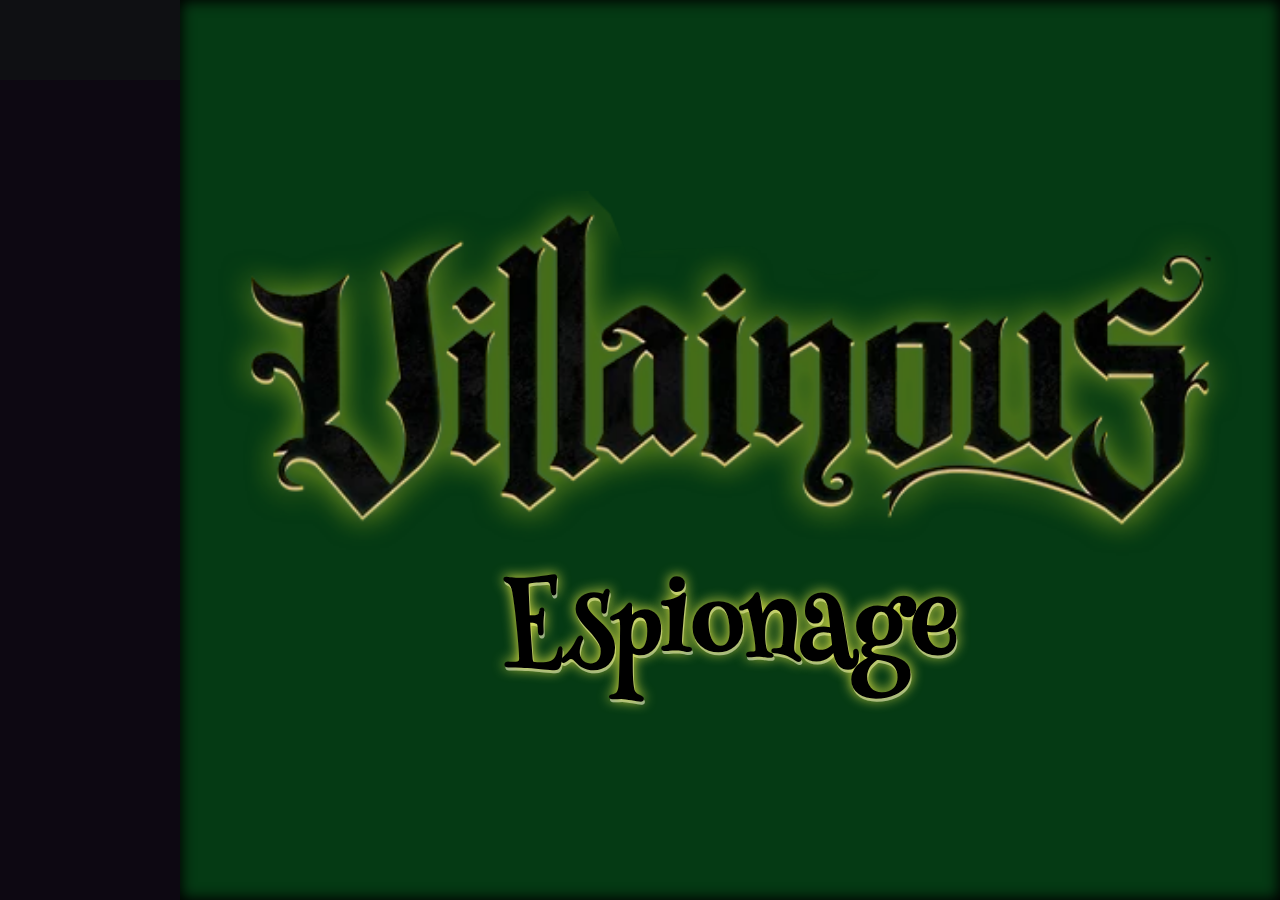
==== index.html @ e9b79228 "Initial commit" ====
<!DOCTYPE html>
<html lang="en">

<head>
    <meta charset="UTF-8">
    <meta name="viewport" content="width=device-width, initial-scale=1.0">
    <title>Villainous: Espionage</title>

    <link rel="stylesheet" href="main.css">
    <style>
        :root {
            font-size: 18px;
        }

        body {
            height: 100vh;
            overflow: hidden;
            margin: 0;
            color: white;
            background: #0d0812;
            display: grid;
            grid-template-rows: 80px 1fr;
        }

        nav {
            display: flex;
            flex-direction: row;
            background-color: #0f1013;
        }

        nav button {
            border: none;
            outline: none;
            margin: 0;
            font-size: inherit;
            color: inherit;

            --color: #053a14;
            padding: 15px;
            text-align: center;
            font-family: 'Crimson Text', serif;
            font-size: 1.5rem;
            box-shadow: 0 0 14px 2px black inset;
            background-color: #0f1013;
            transition: background-color .2s;
            width: 20%;
        }

        @media screen and (min-width: 800px) {
            body {
                grid-template-columns: minmax(min-content, 180px) 1fr;
            }

            nav {
                flex-direction: column;
            }

            nav button {
                font-size: 2rem;
                width: 100%;
            }
        }

        nav button.selected,
        nav button:hover {
            background-color: var(--color);
        }

        nav button:hover {
            cursor: pointer;
        }

        #tabs {
            min-height: 100vh;
        }

        .tab {
            box-sizing: border-box;
            padding: 20px;
            height: 100%;
            overflow-y: scroll;
            box-shadow: 0 0 14px 2px black inset;
            background-color: #212226;
        }

        div#splash {
            background: #053a14;
            color: black;
            display: flex;
            justify-content: center;
            align-items: center;
            flex-direction: column;
            overflow: hidden;
            text-align: center;
            /* background: linear-gradient(45deg,
                    #651460 0%,
                    #651460 20%,
                    #600b0b 20%,
                    #600b0b 40%,
                    #513005 40%,
                    #513005 60%,
                    #053a14 60%,
                    #053a14 80%,
                    #00453b 80%,
                    #00453b 100%); */
        }

        div#splash img {
            width: 80vw;
        }

        div#splash span {
            font-size: 8vw;
            text-shadow: 0px 0px 1vw #F6F64B, 1px 0.2vw #fff8;
            font-weight: bold;
            font-family: 'Henny Penny', cursive;
        }

        .tab:not(.selected) {
            display: none !important;
        }

        .board {
            box-shadow: 0 0 14px 2px rgba(0, 0, 0, .8);
        }

        .cards {
            display: grid;
            gap: 20px;
            grid-template-columns: 1fr;
            /* grid-template-columns: 1fr 1fr 1fr 1fr 1fr; */
        }

        @media screen and (max-width: 649px) {
            .cards {
                grid-auto-rows: minmax(200px, calc(100vh - 140px));
                justify-items: center;
            }

            .card {
                height: 100%;
            }
        }

        @media screen and (min-width: 650px) {
            .cards {
                grid-template-columns: 1fr 1fr;
            }
        }

        @media screen and (min-width: 920px) {
            .cards {
                grid-template-columns: 1fr 1fr 1fr;
            }
        }

        @media screen and (min-width: 1120px) {
            .cards {
                grid-template-columns: 1fr 1fr 1fr 1fr;
            }
        }

        @media screen and (min-width: 1320px) {
            .cards {
                grid-template-columns: 1fr 1fr 1fr 1fr 1fr;
            }
        }

        .card {
            box-shadow: 0 0 14px 2px rgba(0, 0, 0, .8);
            background: linear-gradient(0deg, var(--body-color) 0%, var(--body-color) 52%, #222 52%, #2d2d2d 100%);
        }

        @media screen and (min-width: 800px) {
            .deck-list {
                width: fit-content;
                column-count: 3;
                column-width: 250px;
            }
        }

        h1,
        h2,
        h3,
        h4,
        h5,
        h6 {
            font-family: 'Crimson Text', serif;
            text-transform: uppercase;
            margin: 1rem 0;
            text-align: center;
            color: var(--accent-color);
            line-height: 1.2;
        }

        h1 {
            font-size: 6rem;
        }

        h2 {
            font-size: 3rem;
        }

        h3 {
            font-size: 1.5rem;
        }

        @media screen and (min-width: 800px) {
            .villain-guide {
                column-count: 2;
            }
        }

        @media screen and (min-width: 1200px) {
            .villain-guide {
                column-count: 3;
            }
        }

        .villain-guide .objective {
            font-weight: bold;
            text-align: center;
        }

        .villain-guide section {
            break-inside: avoid-column;
        }

        .villain-guide section:first-child h3 {
            margin-top: 0;
        }
    </style>

    <script src="data.js"></script>
    <script src="tidy-data.js"></script>
    <script src="generate.js"></script>
</head>

<body>
    <nav id="nav-bar"></nav>
    <div id="tabs">
        <div id="splash" class="tab selected">
            <img src="logo.webp" alt="Villainous">
            <span>Espionage</span>
        </div>
    </div>
</body>
<script>

    // UPDATE ELEMENT SIZING //
    function updateElementPercentageUnits(e) {
        for (const e of document.querySelectorAll(".card"))
            e.style.setProperty("--point", e.clientHeight / 100 + "px")

        for (const e of document.querySelectorAll(".backing"))
            e.style.setProperty("--point", e.clientHeight / 100 + "px")

        for (const e of document.querySelectorAll(".board"))
            e.style.setProperty("--point", e.clientHeight / 100 + "px")
    }

    window.addEventListener("resize", updateElementPercentageUnits);

    // SELECT VILLAIN MENU //
    function getCSSid(villain) {
        return "villain-" + villain.name.toLowerCase();
    }

    function selectVillain(id) {
        const selected_button = document.querySelector("nav button.selected")
        if (selected_button) selected_button.classList.remove("selected");

        const selected_tab = document.querySelector(".tab.selected")
        if (selected_tab) selected_tab.classList.remove("selected");

        const new_button = document.querySelector("nav button." + id);
        if (new_button) new_button.classList.add("selected");
        document.querySelector(".tab#" + id).classList.add("selected");

        updateElementPercentageUnits();
    }

    // GENERATE HTML //
    for (const villain of data) {
        const tab = create(null, "div", "tab", "villain");
        tab.id = getCSSid(villain);

        // Navigation button
        {
            const button = create(document.querySelector("#nav-bar"), "button")
            button.innerText = villain.name;
            button.style.setProperty("--color", villain.style.color)
            button.classList.add(getCSSid(villain))
            button.addEventListener("click", event => {
                document.querySelector("#splash").style.background = villain.style.color;
                if (button.classList.contains("selected")) {
                    selectVillain("splash")
                } else {
                    selectVillain(getCSSid(villain))
                }
            })
        }

        // Heading
        {
            const heading = create(tab, "h1");
            heading.innerText = villain.name;
        }

        // Board
        {
            const heading = create(tab, "h2");
            heading.innerText = "Board";
            tab.appendChild(createBoardElement(villain));
        }

        // Villain Guide
        {
            const heading = create(tab, "h2")
            heading.innerText = "Villain Guide";

            const guide = create(tab, "div", "villain-guide")
            let first_part = true;
            for (const part of villain.guide) {
                const section = create(guide, "section");

                const heading = create(section, "h3");
                heading.innerText = part.heading;

                if (first_part) {
                    const paragraph = create(section, "p");
                    paragraph.innerText = villain.objective;
                    paragraph.classList.add("objective");
                    first_part = false;
                }

                for (const text of part.body) {
                    const paragraph = create(section, "p");
                    paragraph.innerText = text;
                }
            }
        }

        // Villain Deck
        {
            const heading = create(tab, "h2");
            heading.innerText = "Villain Deck";

            const list = create(tab, "ul", "deck-list");
            let current_divider = null;
            let current_copies = 0;

            for (const card of villain.villain_deck) {
                // List Item
                const i = create(list, "li");
                i.innerText = card.name
                if (card.copies > 1)
                    i.innerText += " (x" + card.copies + ")"

                // Card Preview
                if (card.copies != current_copies) {
                    current_copies = card.copies;

                    const heading = create(tab, "h3");
                    heading.innerText = current_copies == 1 ? "1 copy" : current_copies + " copies";

                    current_divider = create(tab, "div", "cards");
                }

                current_divider.appendChild(createCardElement(villain, card));
            }
        }

        // Fate Deck
        {
            const heading = create(tab, "h2");
            heading.innerText = "Fate Deck";

            const list = create(tab, "ul", "deck-list");
            let current_divider = null;
            let current_copies = 0;

            for (const card of villain.fate_deck) {
                // List Item
                const i = create(list, "li");
                i.innerText = card.name
                if (card.copies > 1)
                    i.innerText += " (x" + card.copies + ")"

                // Card Preview
                if (card.copies != current_copies) {
                    current_copies = card.copies;

                    const heading = create(tab, "h3");
                    heading.innerText = current_copies == 1 ? "1 copy" : current_copies + " copies";

                    current_divider = create(tab, "div", "cards");
                }

                current_divider.appendChild(createCardElement(villain, card));
            }
        }
        document.getElementById("tabs").appendChild(tab);
    }
</script>

</html>
---- main.css ----
@import url('https://fonts.googleapis.com/css2?family=Crimson+Text&family=Henny+Penny&family=Roboto:wght@400;500&family=Tilt+Prism&display=swap');

:root {
    --accent-color: rgb(205, 182, 92);

    --villain-color: black;
    --villain-text-color: var(--accent-color);
    --villain-border-style: solid;

    --fate-color: #edece6;
    --fate-text-color: #392922;

    font-family: 'Roboto', sans-serif;
    line-height: 1.5;
}

p,
ul,
ol {
    margin: 0;
    margin-bottom: 1rem;
}

.keyword-ally,
.keyword-allies {
    color: #e41214;
}

.keyword-item,
.keyword-items {
    color: #41a3d1;
}

.keyword-hero,
.keyword-heros {
    color: #f5a620;
}

.keyword-effect,
.keyword-effects {
    color: #8dc10d;
}

.keyword-condition,
.keyword-conditions {
    color: #c35892;
}

.card>* {
    position: absolute;
    display: flex;
    align-items: center;
    justify-content: center;
    text-align: center;
    z-index: 10;
}

.card,
.backing {
    --body-color: var(--villain-color);
    --text-color: var(--villain-text-color);

    display: block;
    color: var(--text-color);
    aspect-ratio: 63 / 89;
    position: relative;
    border-radius: calc(2 * var(--point));
}

.fate {
    --body-color: var(--fate-color);
    --text-color: var(--fate-text-color);
}

.backing {
    background: var(--body-color);
    justify-content: center;
    display: flex;
    align-items: center;
    font-size: calc(var(--point) * 60);
    font-family: 'Tilt Prism', cursive;
    line-height: 1;
}

.backing::before {
    content: "";
    display: block;
    position: absolute;
    top: calc(var(--point) * 4);
    bottom: calc(var(--point) * 4);
    left: calc(var(--point) * 4);
    right: calc(var(--point) * 4);
    border: var(--villain-border-style) var(--point) var(--accent-color);
}

.card {
    background: linear-gradient(0deg, var(--body-color) 0%, var(--body-color) 52%, white 52%, white 100%);
}

.card::before {
    content: "";
    display: block;
    z-index: 0;
    position: absolute;
    top: 52%;
    bottom: 3.5%;
    left: 4%;
    right: 4%;
    border: var(--villain-border-style) var(--point) var(--accent-color);
}

.card .name {
    top: 55%;
    height: 5%;
    left: 8%;
    right: 8%;
    font-family: 'Crimson Text', serif;
    font-size: calc(var(--point) * 5);
    text-transform: uppercase;

    padding-bottom: 2%;
    border-bottom: var(--villain-border-style) var(--point) var(--accent-color);
}

.card .kind {
    top: 93%;
    height: 5%;
    font-weight: bold;
    font-size: calc(var(--point) * 4);
    width: 100%;
}

.card .kind span {
    background-color: var(--body-color);
    padding: 1%;
    margin: auto;
    display: block;
    margin-top: -1%;
    line-height: 1;
}

.card .ability {
    left: 10.5%;
    right: 10.5%;
    top: 64%;
    height: 26%;
    font-size: calc(var(--point) * 3.7);
    line-height: 1.2;
    font-weight: 500;
}

.card .ability.no-ability {
    font-style: italic;
}

.card .ability.small {
    font-size: calc(var(--point) * 3.3);
}

.card .ability br {
    margin-bottom: calc(var(--point) * 0.5);
}

.card .cost,
.card .strength {
    height: 8%;
    font-size: calc(5.5 * var(--point));
    aspect-ratio: 1;
    border-radius: 50%;
    border: var(--villain-border-style) var(--point) var(--accent-color);
    background-color: var(--body-color);
    font-weight: bold;
}

.card .cost {
    left: 4%;
    top: 4%;
}

.card .strength {
    left: 4%;
    bottom: 3.5%;
}

/* Board */
.board {
    display: grid;
    grid-template-columns: 3fr 16fr;
    aspect-ratio: 100 / 28;
    color: var(--accent-color);
    background: var(--villain-color);
    /* background: url(https://static.wikia.nocookie.net/disney-villainous/images/1/1d/Hookrealm.jpg/revision/latest?cb=20190622020906);
    background-size: cover; */
}

.board .portrait {
    border-right: solid calc(var(--point) / 3) var(--accent-color);
    background: linear-gradient(0deg, #222 0%, #2d2d2d 100%);
    position: relative;
}

.board .portrait>* {
    position: absolute
}

.board .portrait .name {
    top: 3%;
    font-family: 'Crimson Text', serif;
    font-size: calc(var(--point) * 4);
    text-transform: uppercase;
    text-align: center;
    line-height: 1;
    left: 0%;
    right: 0%;
}

.board .portrait .desc {
    top: 63%;
    height: 34%;
    left: 6%;
    width: 88%;
}

.board .portrait .desc .content {
    position: relative;
    width: 100%;
    height: 100%;
    background: var(--villain-color);
}

.board .portrait .desc .content>* {
    position: absolute
}

.board .portrait .desc .content::before {
    content: "";
    display: block;
    z-index: 0;
    position: absolute;
    top: 5%;
    bottom: 5%;
    left: 5%;
    right: 5%;
    border: var(--villain-border-style) var(--point) var(--accent-color);
}

.board .portrait .desc .content .title {
    top: 13%;
    font-family: 'Crimson Text', serif;
    font-size: calc(var(--point) * 3.5);
    text-transform: uppercase;
    text-align: center;
    line-height: 1;
    left: 15%;
    right: 15%;
    padding-bottom: 2%;
    border-bottom: var(--villain-border-style) var(--point) var(--accent-color);
}

.board .portrait .desc .content .objective {
    left: 16%;
    right: 16%;
    top: 33%;
    height: 55%;
    font-size: calc(var(--point)*3);
    line-height: 1.2;
    text-align: center;
    display: flex;
    align-items: center;
    justify-content: center;
    text-align: center;
}

.board .locations {
    display: grid;
    grid-template-columns: 1fr 1fr 1fr 1fr;
    gap: calc(var(--point) * 2);
    padding: 0 calc(var(--point) * 2);
}

.board .locations .location {
    position: relative;
}

.board .locations .location>* {
    position: absolute;
    left: 5%;
    right: 5%;
    z-index: 10;
}

.board .locations .location .name {
    top: 83%;
    height: 4%;
    font-family: 'Crimson Text', serif;
    font-size: calc(var(--point) * 4);
    text-transform: uppercase;
    text-align: center;
    line-height: 1;
}

.board .locations .upper {
    top: 12%;
    height: 17%;
}

.board .locations .lower {
    top: 60%;
    height: 17%;
}

.board .locations .actions {
    display: flex;
    justify-content: space-evenly;
    height: 100%;
    width: 100%;
}

.board .locations .action {
    align-items: center;
    aspect-ratio: 1;
    background-color: var(--villain-color);
    border-radius: 50%;
    border: double calc(2*var(--point)) var(--accent-color);
    box-sizing: border-box;
    display: flex;
    font-size: calc(var(--point) * 8);
    font-weight: bold;
    height: 100%;
    justify-content: center;
    text-align: center;
}

.board .locations .bottom-card {
    border: solid calc(var(--point) / 3) var(--accent-color);
    border-bottom: none;
    border-top-right-radius: calc(var(--point) * 5);
    border-top-left-radius: calc(var(--point) * 5);
    top: 90%;
    height: 10%;
}

.board .locations .top-card {
    border: solid calc(var(--point) / 3) var(--accent-color);
    border-top: none;
    border-bottom-right-radius: calc(var(--point) * 5);
    border-bottom-left-radius: calc(var(--point) * 5);
    top: 0%;
    height: 34%;
}

.board .locations .image {
    border: solid calc(var(--point) / 3) var(--accent-color);
    border-radius: calc(var(--point) * 3);
    top: 9%;
    height: 71%;
    left: 0%;
    width: 100%;
    background: linear-gradient(0deg, #222 0%, #2d2d2d 100%);
    z-index: 0;
}
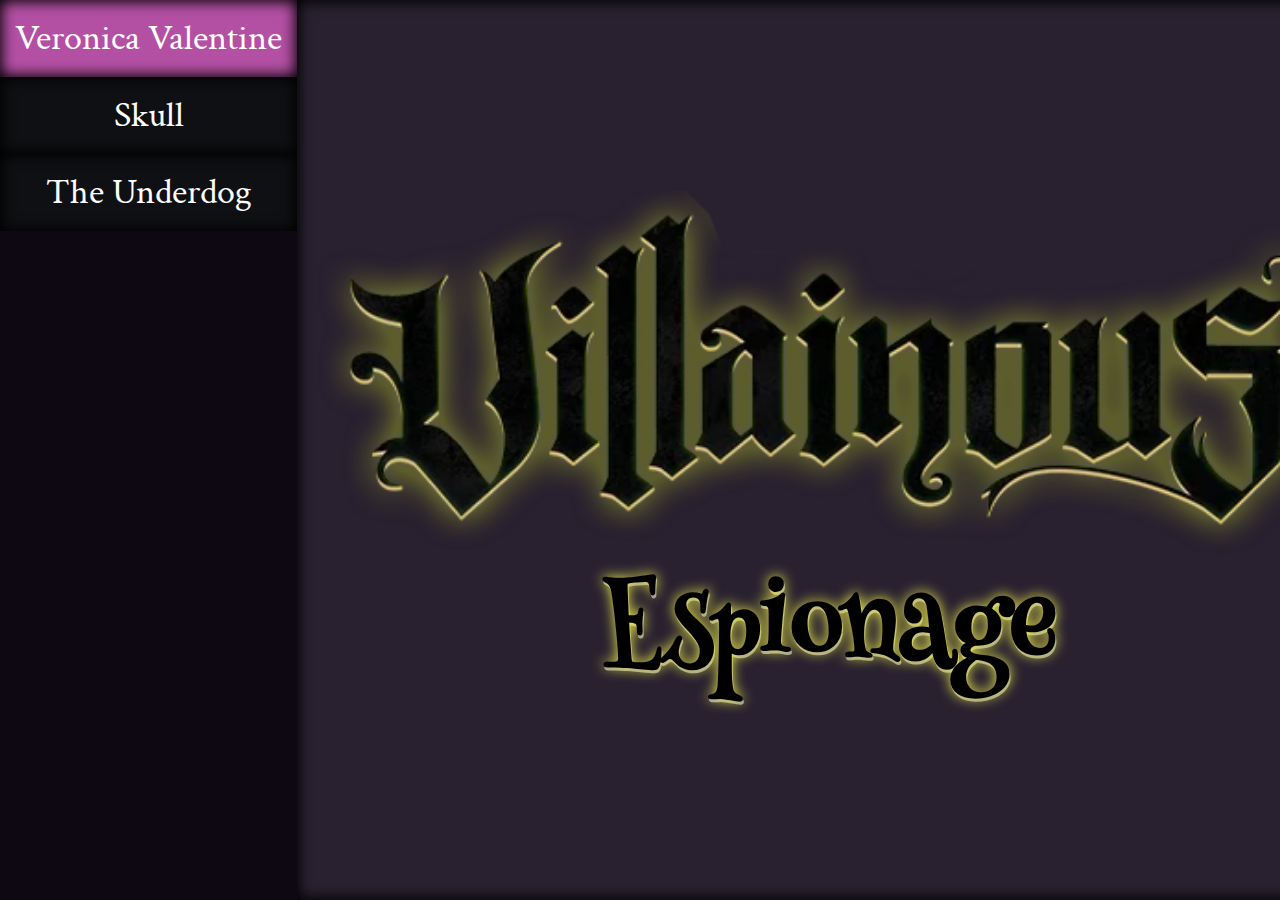
==== commit bac578c2: "Basic data" ====
--- a/index.html
+++ b/index.html
@@ -26,6 +26,7 @@
             display: flex;
             flex-direction: row;
             background-color: #0f1013;
+            width: max-content;
         }
 
         nav button {
@@ -84,7 +85,7 @@
         }
 
         div#splash {
-            background: #053a14;
+            background: #292130;
             color: black;
             display: flex;
             justify-content: center;
@@ -263,7 +264,7 @@
 
     // SELECT VILLAIN MENU //
     function getCSSid(villain) {
-        return "villain-" + villain.name.toLowerCase();
+        return "villain-" + villain.name.replaceAll(" ", "-").toLowerCase();
     }
 
     function selectVillain(id) {
--- a/main.css
+++ b/main.css
@@ -1,361 +1,367 @@
-@import url('https://fonts.googleapis.com/css2?family=Crimson+Text&family=Henny+Penny&family=Roboto:wght@400;500&family=Tilt+Prism&display=swap');
+@import url("https://fonts.googleapis.com/css2?family=Crimson+Text&family=Henny+Penny&family=Roboto:wght@400;500&family=Tilt+Prism&display=swap");
 
 :root {
-    --accent-color: rgb(205, 182, 92);
-
-    --villain-color: black;
-    --villain-text-color: var(--accent-color);
-    --villain-border-style: solid;
-
-    --fate-color: #edece6;
-    --fate-text-color: #392922;
-
-    font-family: 'Roboto', sans-serif;
-    line-height: 1.5;
+	--accent-color: #eee2df;
+
+	--villain-color: black;
+	--villain-text-color: var(--accent-color);
+	--villain-border-style: solid;
+
+	--fate-color: #edece6;
+	--fate-text-color: #392922;
+
+	font-family: "Roboto", sans-serif;
+	line-height: 1.5;
 }
 
 p,
 ul,
 ol {
-    margin: 0;
-    margin-bottom: 1rem;
+	margin: 0;
+	margin-bottom: 1rem;
 }
 
 .keyword-ally,
 .keyword-allies {
-    color: #e41214;
+	color: #e41214;
 }
 
 .keyword-item,
 .keyword-items {
-    color: #41a3d1;
+	color: #41a3d1;
 }
 
 .keyword-hero,
 .keyword-heros {
-    color: #f5a620;
+	color: #f5a620;
 }
 
 .keyword-effect,
 .keyword-effects {
-    color: #8dc10d;
+	color: #8dc10d;
 }
 
 .keyword-condition,
 .keyword-conditions {
-    color: #c35892;
-}
-
-.card>* {
-    position: absolute;
-    display: flex;
-    align-items: center;
-    justify-content: center;
-    text-align: center;
-    z-index: 10;
+	color: #c35892;
+}
+
+.card > * {
+	position: absolute;
+	display: flex;
+	align-items: center;
+	justify-content: center;
+	text-align: center;
+	z-index: 10;
 }
 
 .card,
 .backing {
-    --body-color: var(--villain-color);
-    --text-color: var(--villain-text-color);
-
-    display: block;
-    color: var(--text-color);
-    aspect-ratio: 63 / 89;
-    position: relative;
-    border-radius: calc(2 * var(--point));
+	--body-color: var(--villain-color);
+	--text-color: var(--villain-text-color);
+
+	display: block;
+	color: var(--text-color);
+	aspect-ratio: 63 / 89;
+	position: relative;
+	border-radius: calc(2 * var(--point));
 }
 
 .fate {
-    --body-color: var(--fate-color);
-    --text-color: var(--fate-text-color);
+	--body-color: var(--fate-color);
+	--text-color: var(--fate-text-color);
 }
 
 .backing {
-    background: var(--body-color);
-    justify-content: center;
-    display: flex;
-    align-items: center;
-    font-size: calc(var(--point) * 60);
-    font-family: 'Tilt Prism', cursive;
-    line-height: 1;
+	background: var(--body-color);
+	justify-content: center;
+	display: flex;
+	align-items: center;
+	font-size: calc(var(--point) * 60);
+	font-family: "Tilt Prism", cursive;
+	line-height: 1;
 }
 
 .backing::before {
-    content: "";
-    display: block;
-    position: absolute;
-    top: calc(var(--point) * 4);
-    bottom: calc(var(--point) * 4);
-    left: calc(var(--point) * 4);
-    right: calc(var(--point) * 4);
-    border: var(--villain-border-style) var(--point) var(--accent-color);
+	content: "";
+	display: block;
+	position: absolute;
+	top: calc(var(--point) * 4);
+	bottom: calc(var(--point) * 4);
+	left: calc(var(--point) * 4);
+	right: calc(var(--point) * 4);
+	border: var(--villain-border-style) var(--point) var(--accent-color);
 }
 
 .card {
-    background: linear-gradient(0deg, var(--body-color) 0%, var(--body-color) 52%, white 52%, white 100%);
+	background: linear-gradient(
+		0deg,
+		var(--body-color) 0%,
+		var(--body-color) 52%,
+		white 52%,
+		white 100%
+	);
 }
 
 .card::before {
-    content: "";
-    display: block;
-    z-index: 0;
-    position: absolute;
-    top: 52%;
-    bottom: 3.5%;
-    left: 4%;
-    right: 4%;
-    border: var(--villain-border-style) var(--point) var(--accent-color);
+	content: "";
+	display: block;
+	z-index: 0;
+	position: absolute;
+	top: 52%;
+	bottom: 3.5%;
+	left: 4%;
+	right: 4%;
+	border: var(--villain-border-style) var(--point) var(--accent-color);
 }
 
 .card .name {
-    top: 55%;
-    height: 5%;
-    left: 8%;
-    right: 8%;
-    font-family: 'Crimson Text', serif;
-    font-size: calc(var(--point) * 5);
-    text-transform: uppercase;
-
-    padding-bottom: 2%;
-    border-bottom: var(--villain-border-style) var(--point) var(--accent-color);
+	top: 55%;
+	height: 5%;
+	left: 8%;
+	right: 8%;
+	font-family: "Crimson Text", serif;
+	font-size: calc(var(--point) * 5);
+	text-transform: uppercase;
+
+	padding-bottom: 2%;
+	border-bottom: var(--villain-border-style) var(--point) var(--accent-color);
 }
 
 .card .kind {
-    top: 93%;
-    height: 5%;
-    font-weight: bold;
-    font-size: calc(var(--point) * 4);
-    width: 100%;
+	top: 93%;
+	height: 5%;
+	font-weight: bold;
+	font-size: calc(var(--point) * 4);
+	width: 100%;
 }
 
 .card .kind span {
-    background-color: var(--body-color);
-    padding: 1%;
-    margin: auto;
-    display: block;
-    margin-top: -1%;
-    line-height: 1;
+	background-color: var(--body-color);
+	padding: 1%;
+	margin: auto;
+	display: block;
+	margin-top: -1%;
+	line-height: 1;
 }
 
 .card .ability {
-    left: 10.5%;
-    right: 10.5%;
-    top: 64%;
-    height: 26%;
-    font-size: calc(var(--point) * 3.7);
-    line-height: 1.2;
-    font-weight: 500;
+	left: 10.5%;
+	right: 10.5%;
+	top: 64%;
+	height: 26%;
+	font-size: calc(var(--point) * 3.7);
+	line-height: 1.2;
+	font-weight: 500;
 }
 
 .card .ability.no-ability {
-    font-style: italic;
+	font-style: italic;
 }
 
 .card .ability.small {
-    font-size: calc(var(--point) * 3.3);
+	font-size: calc(var(--point) * 3.3);
 }
 
 .card .ability br {
-    margin-bottom: calc(var(--point) * 0.5);
+	margin-bottom: calc(var(--point) * 0.5);
 }
 
 .card .cost,
 .card .strength {
-    height: 8%;
-    font-size: calc(5.5 * var(--point));
-    aspect-ratio: 1;
-    border-radius: 50%;
-    border: var(--villain-border-style) var(--point) var(--accent-color);
-    background-color: var(--body-color);
-    font-weight: bold;
+	height: 8%;
+	font-size: calc(5.5 * var(--point));
+	aspect-ratio: 1;
+	border-radius: 50%;
+	border: var(--villain-border-style) var(--point) var(--accent-color);
+	background-color: var(--body-color);
+	font-weight: bold;
 }
 
 .card .cost {
-    left: 4%;
-    top: 4%;
+	left: 4%;
+	top: 4%;
 }
 
 .card .strength {
-    left: 4%;
-    bottom: 3.5%;
+	left: 4%;
+	bottom: 3.5%;
 }
 
 /* Board */
 .board {
-    display: grid;
-    grid-template-columns: 3fr 16fr;
-    aspect-ratio: 100 / 28;
-    color: var(--accent-color);
-    background: var(--villain-color);
-    /* background: url(https://static.wikia.nocookie.net/disney-villainous/images/1/1d/Hookrealm.jpg/revision/latest?cb=20190622020906);
+	display: grid;
+	grid-template-columns: 3fr 16fr;
+	aspect-ratio: 100 / 28;
+	color: var(--accent-color);
+	background: var(--villain-color);
+	/* background: url(https://static.wikia.nocookie.net/disney-villainous/images/1/1d/Hookrealm.jpg/revision/latest?cb=20190622020906);
     background-size: cover; */
 }
 
 .board .portrait {
-    border-right: solid calc(var(--point) / 3) var(--accent-color);
-    background: linear-gradient(0deg, #222 0%, #2d2d2d 100%);
-    position: relative;
-}
-
-.board .portrait>* {
-    position: absolute
+	border-right: solid calc(var(--point) / 3) var(--accent-color);
+	background: linear-gradient(0deg, #222 0%, #2d2d2d 100%);
+	position: relative;
+}
+
+.board .portrait > * {
+	position: absolute;
 }
 
 .board .portrait .name {
-    top: 3%;
-    font-family: 'Crimson Text', serif;
-    font-size: calc(var(--point) * 4);
-    text-transform: uppercase;
-    text-align: center;
-    line-height: 1;
-    left: 0%;
-    right: 0%;
+	top: 3%;
+	font-family: "Crimson Text", serif;
+	font-size: calc(var(--point) * 4);
+	text-transform: uppercase;
+	text-align: center;
+	line-height: 1;
+	left: 0%;
+	right: 0%;
 }
 
 .board .portrait .desc {
-    top: 63%;
-    height: 34%;
-    left: 6%;
-    width: 88%;
+	top: 63%;
+	height: 34%;
+	left: 6%;
+	width: 88%;
 }
 
 .board .portrait .desc .content {
-    position: relative;
-    width: 100%;
-    height: 100%;
-    background: var(--villain-color);
-}
-
-.board .portrait .desc .content>* {
-    position: absolute
+	position: relative;
+	width: 100%;
+	height: 100%;
+	background: var(--villain-color);
+}
+
+.board .portrait .desc .content > * {
+	position: absolute;
 }
 
 .board .portrait .desc .content::before {
-    content: "";
-    display: block;
-    z-index: 0;
-    position: absolute;
-    top: 5%;
-    bottom: 5%;
-    left: 5%;
-    right: 5%;
-    border: var(--villain-border-style) var(--point) var(--accent-color);
+	content: "";
+	display: block;
+	z-index: 0;
+	position: absolute;
+	top: 5%;
+	bottom: 5%;
+	left: 5%;
+	right: 5%;
+	border: var(--villain-border-style) var(--point) var(--accent-color);
 }
 
 .board .portrait .desc .content .title {
-    top: 13%;
-    font-family: 'Crimson Text', serif;
-    font-size: calc(var(--point) * 3.5);
-    text-transform: uppercase;
-    text-align: center;
-    line-height: 1;
-    left: 15%;
-    right: 15%;
-    padding-bottom: 2%;
-    border-bottom: var(--villain-border-style) var(--point) var(--accent-color);
+	top: 13%;
+	font-family: "Crimson Text", serif;
+	font-size: calc(var(--point) * 3.5);
+	text-transform: uppercase;
+	text-align: center;
+	line-height: 1;
+	left: 15%;
+	right: 15%;
+	padding-bottom: 2%;
+	border-bottom: var(--villain-border-style) var(--point) var(--accent-color);
 }
 
 .board .portrait .desc .content .objective {
-    left: 16%;
-    right: 16%;
-    top: 33%;
-    height: 55%;
-    font-size: calc(var(--point)*3);
-    line-height: 1.2;
-    text-align: center;
-    display: flex;
-    align-items: center;
-    justify-content: center;
-    text-align: center;
+	left: 16%;
+	right: 16%;
+	top: 33%;
+	height: 55%;
+	font-size: calc(var(--point) * 3);
+	line-height: 1.2;
+	text-align: center;
+	display: flex;
+	align-items: center;
+	justify-content: center;
+	text-align: center;
 }
 
 .board .locations {
-    display: grid;
-    grid-template-columns: 1fr 1fr 1fr 1fr;
-    gap: calc(var(--point) * 2);
-    padding: 0 calc(var(--point) * 2);
+	display: grid;
+	grid-template-columns: 1fr 1fr 1fr 1fr;
+	gap: calc(var(--point) * 2);
+	padding: 0 calc(var(--point) * 2);
 }
 
 .board .locations .location {
-    position: relative;
-}
-
-.board .locations .location>* {
-    position: absolute;
-    left: 5%;
-    right: 5%;
-    z-index: 10;
+	position: relative;
+}
+
+.board .locations .location > * {
+	position: absolute;
+	left: 5%;
+	right: 5%;
+	z-index: 10;
 }
 
 .board .locations .location .name {
-    top: 83%;
-    height: 4%;
-    font-family: 'Crimson Text', serif;
-    font-size: calc(var(--point) * 4);
-    text-transform: uppercase;
-    text-align: center;
-    line-height: 1;
+	top: 83%;
+	height: 4%;
+	font-family: "Crimson Text", serif;
+	font-size: calc(var(--point) * 4);
+	text-transform: uppercase;
+	text-align: center;
+	line-height: 1;
 }
 
 .board .locations .upper {
-    top: 12%;
-    height: 17%;
+	top: 12%;
+	height: 17%;
 }
 
 .board .locations .lower {
-    top: 60%;
-    height: 17%;
+	top: 60%;
+	height: 17%;
 }
 
 .board .locations .actions {
-    display: flex;
-    justify-content: space-evenly;
-    height: 100%;
-    width: 100%;
+	display: flex;
+	justify-content: space-evenly;
+	height: 100%;
+	width: 100%;
 }
 
 .board .locations .action {
-    align-items: center;
-    aspect-ratio: 1;
-    background-color: var(--villain-color);
-    border-radius: 50%;
-    border: double calc(2*var(--point)) var(--accent-color);
-    box-sizing: border-box;
-    display: flex;
-    font-size: calc(var(--point) * 8);
-    font-weight: bold;
-    height: 100%;
-    justify-content: center;
-    text-align: center;
+	align-items: center;
+	aspect-ratio: 1;
+	background-color: var(--villain-color);
+	border-radius: 50%;
+	border: double calc(2 * var(--point)) var(--accent-color);
+	box-sizing: border-box;
+	display: flex;
+	font-size: calc(var(--point) * 8);
+	font-weight: bold;
+	height: 100%;
+	justify-content: center;
+	text-align: center;
 }
 
 .board .locations .bottom-card {
-    border: solid calc(var(--point) / 3) var(--accent-color);
-    border-bottom: none;
-    border-top-right-radius: calc(var(--point) * 5);
-    border-top-left-radius: calc(var(--point) * 5);
-    top: 90%;
-    height: 10%;
+	border: solid calc(var(--point) / 3) var(--accent-color);
+	border-bottom: none;
+	border-top-right-radius: calc(var(--point) * 5);
+	border-top-left-radius: calc(var(--point) * 5);
+	top: 90%;
+	height: 10%;
 }
 
 .board .locations .top-card {
-    border: solid calc(var(--point) / 3) var(--accent-color);
-    border-top: none;
-    border-bottom-right-radius: calc(var(--point) * 5);
-    border-bottom-left-radius: calc(var(--point) * 5);
-    top: 0%;
-    height: 34%;
+	border: solid calc(var(--point) / 3) var(--accent-color);
+	border-top: none;
+	border-bottom-right-radius: calc(var(--point) * 5);
+	border-bottom-left-radius: calc(var(--point) * 5);
+	top: 0%;
+	height: 34%;
 }
 
 .board .locations .image {
-    border: solid calc(var(--point) / 3) var(--accent-color);
-    border-radius: calc(var(--point) * 3);
-    top: 9%;
-    height: 71%;
-    left: 0%;
-    width: 100%;
-    background: linear-gradient(0deg, #222 0%, #2d2d2d 100%);
-    z-index: 0;
-}+	border: solid calc(var(--point) / 3) var(--accent-color);
+	border-radius: calc(var(--point) * 3);
+	top: 9%;
+	height: 71%;
+	left: 0%;
+	width: 100%;
+	background: linear-gradient(0deg, #222 0%, #2d2d2d 100%);
+	z-index: 0;
+}
